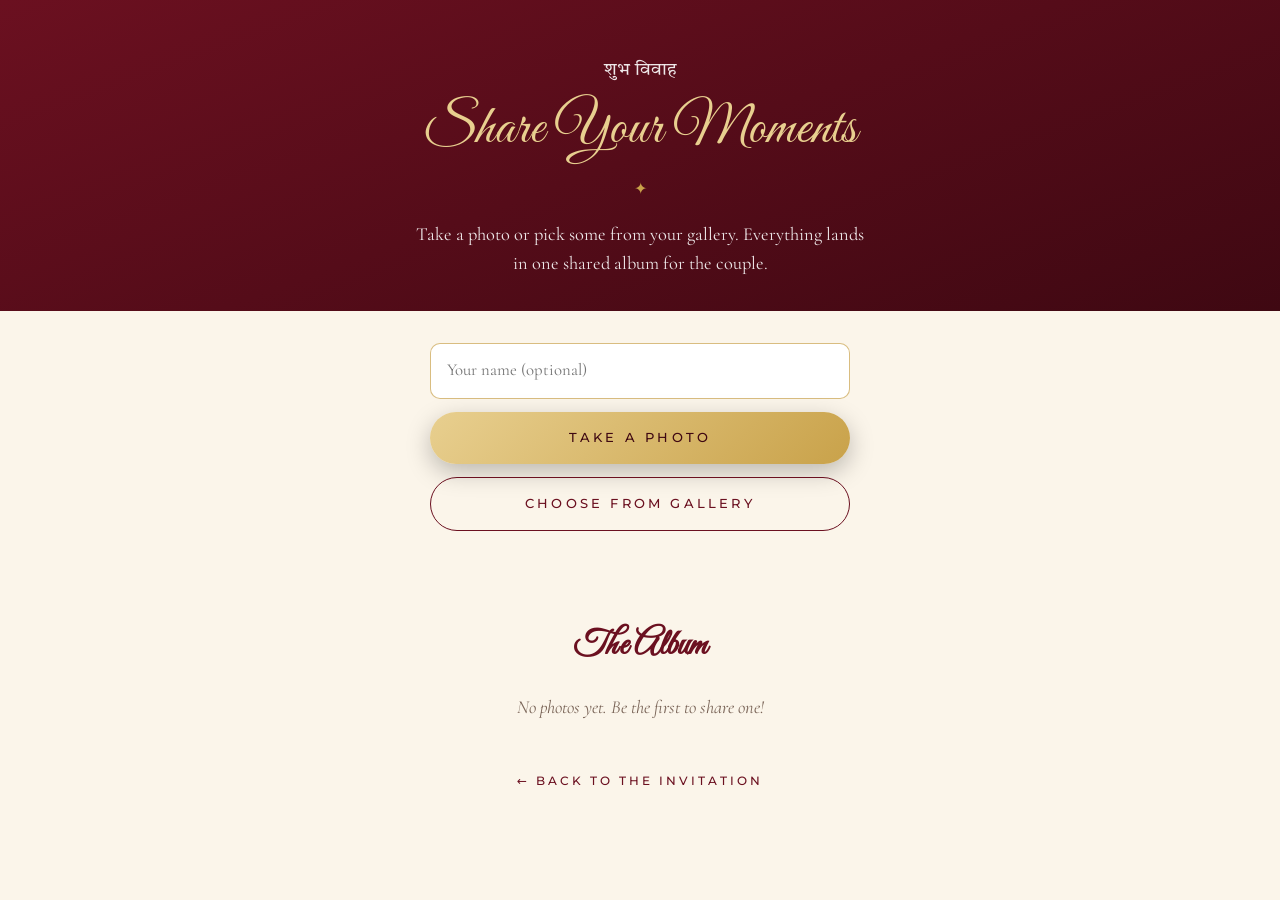
==== photos.html @ f3958f5b "Fix select arrow; add QR guest photo sharing page backed by Google Drive Co-Authored-By: Claude Sonn" ====
<!DOCTYPE html>
<html lang="en">
<head>
  <meta charset="UTF-8" />
  <meta name="viewport" content="width=device-width, initial-scale=1.0" />
  <title>Share Your Photos — Siddhartha & Prashamsa</title>
  <meta name="robots" content="noindex" />
  <meta name="theme-color" content="#6b1020" />
  <link rel="stylesheet" href="assets/fonts.css" />
  <link rel="stylesheet" href="styles.css" />
</head>
<body class="photos-page">
  <header class="photos-head">
    <p class="devanagari">शुभ विवाह</p>
    <h1 class="section-title">Share Your Moments</h1>
    <p>Take a photo or pick some from your gallery. Everything lands in one shared album for the couple.</p>
  </header>

  <main>
    <div class="upload-card" id="uploadCard" hidden>
      <input type="text" id="guestName" placeholder="Your name (optional)" aria-label="Your name (optional)" maxlength="40" autocomplete="name" />
      <label class="btn" for="cameraInput">Take a Photo</label>
      <label class="btn btn-outline" for="galleryInput">Choose from Gallery</label>
      <input type="file" id="cameraInput" accept="image/*" capture="environment" />
      <input type="file" id="galleryInput" accept="image/*" multiple />
      <p class="upload-status" id="uploadStatus" role="status"></p>
    </div>
    <p class="photos-empty" id="noBackend" hidden>Photo sharing isn't available right now.</p>

    <h2 class="photos-title" id="albumTitle" hidden>The Album</h2>
    <div class="photo-grid" id="photoGrid"></div>
  </main>

  <a class="back-link" href="./">← Back to the invitation</a>

  <script src="config.js"></script>
  <script src="photos.js"></script>
</body>
</html>
---- assets/fonts.css ----
/* Self-hosted Google Fonts (OFL licensed) */
/* latin-ext */
@font-face {
  font-family: 'Cormorant Garamond';
  font-style: italic;
  font-weight: 400;
  font-display: swap;
  src: url(fonts/cormorant-garamond-400-italic-latin-ext.woff2) format('woff2');
  unicode-range: U+0100-02BA, U+02BD-02C5, U+02C7-02CC, U+02CE-02D7, U+02DD-02FF, U+0304, U+0308, U+0329, U+1D00-1DBF, U+1E00-1E9F, U+1EF2-1EFF, U+2020, U+20A0-20AB, U+20AD-20C0, U+2113, U+2C60-2C7F, U+A720-A7FF;
}
/* latin */
@font-face {
  font-family: 'Cormorant Garamond';
  font-style: italic;
  font-weight: 400;
  font-display: swap;
  src: url(fonts/cormorant-garamond-400-italic-latin.woff2) format('woff2');
  unicode-range: U+0000-00FF, U+0131, U+0152-0153, U+02BB-02BC, U+02C6, U+02DA, U+02DC, U+0304, U+0308, U+0329, U+2000-206F, U+20AC, U+2122, U+2191, U+2193, U+2212, U+2215, U+FEFF, U+FFFD;
}
/* latin-ext */
@font-face {
  font-family: 'Cormorant Garamond';
  font-style: normal;
  font-weight: 400;
  font-display: swap;
  src: url(fonts/cormorant-garamond-400-normal-latin-ext.woff2) format('woff2');
  unicode-range: U+0100-02BA, U+02BD-02C5, U+02C7-02CC, U+02CE-02D7, U+02DD-02FF, U+0304, U+0308, U+0329, U+1D00-1DBF, U+1E00-1E9F, U+1EF2-1EFF, U+2020, U+20A0-20AB, U+20AD-20C0, U+2113, U+2C60-2C7F, U+A720-A7FF;
}
/* latin */
@font-face {
  font-family: 'Cormorant Garamond';
  font-style: normal;
  font-weight: 400;
  font-display: swap;
  src: url(fonts/cormorant-garamond-400-normal-latin.woff2) format('woff2');
  unicode-range: U+0000-00FF, U+0131, U+0152-0153, U+02BB-02BC, U+02C6, U+02DA, U+02DC, U+0304, U+0308, U+0329, U+2000-206F, U+20AC, U+2122, U+2191, U+2193, U+2212, U+2215, U+FEFF, U+FFFD;
}
/* latin-ext */
@font-face {
  font-family: 'Cormorant Garamond';
  font-style: normal;
  font-weight: 600;
  font-display: swap;
  src: url(fonts/cormorant-garamond-600-normal-latin-ext.woff2) format('woff2');
  unicode-range: U+0100-02BA, U+02BD-02C5, U+02C7-02CC, U+02CE-02D7, U+02DD-02FF, U+0304, U+0308, U+0329, U+1D00-1DBF, U+1E00-1E9F, U+1EF2-1EFF, U+2020, U+20A0-20AB, U+20AD-20C0, U+2113, U+2C60-2C7F, U+A720-A7FF;
}
/* latin */
@font-face {
  font-family: 'Cormorant Garamond';
  font-style: normal;
  font-weight: 600;
  font-display: swap;
  src: url(fonts/cormorant-garamond-600-normal-latin.woff2) format('woff2');
  unicode-range: U+0000-00FF, U+0131, U+0152-0153, U+02BB-02BC, U+02C6, U+02DA, U+02DC, U+0304, U+0308, U+0329, U+2000-206F, U+20AC, U+2122, U+2191, U+2193, U+2212, U+2215, U+FEFF, U+FFFD;
}
/* latin-ext */
@font-face {
  font-family: 'Great Vibes';
  font-style: normal;
  font-weight: 400;
  font-display: swap;
  src: url(fonts/great-vibes-400-normal-latin-ext.woff2) format('woff2');
  unicode-range: U+0100-02BA, U+02BD-02C5, U+02C7-02CC, U+02CE-02D7, U+02DD-02FF, U+0304, U+0308, U+0329, U+1D00-1DBF, U+1E00-1E9F, U+1EF2-1EFF, U+2020, U+20A0-20AB, U+20AD-20C0, U+2113, U+2C60-2C7F, U+A720-A7FF;
}
/* latin */
@font-face {
  font-family: 'Great Vibes';
  font-style: normal;
  font-weight: 400;
  font-display: swap;
  src: url(fonts/great-vibes-400-normal-latin.woff2) format('woff2');
  unicode-range: U+0000-00FF, U+0131, U+0152-0153, U+02BB-02BC, U+02C6, U+02DA, U+02DC, U+0304, U+0308, U+0329, U+2000-206F, U+20AC, U+2122, U+2191, U+2193, U+2212, U+2215, U+FEFF, U+FFFD;
}
/* latin-ext */
@font-face {
  font-family: 'Montserrat';
  font-style: normal;
  font-weight: 300;
  font-display: swap;
  src: url(fonts/montserrat-300-normal-latin-ext.woff2) format('woff2');
  unicode-range: U+0100-02BA, U+02BD-02C5, U+02C7-02CC, U+02CE-02D7, U+02DD-02FF, U+0304, U+0308, U+0329, U+1D00-1DBF, U+1E00-1E9F, U+1EF2-1EFF, U+2020, U+20A0-20AB, U+20AD-20C0, U+2113, U+2C60-2C7F, U+A720-A7FF;
}
/* latin */
@font-face {
  font-family: 'Montserrat';
  font-style: normal;
  font-weight: 300;
  font-display: swap;
  src: url(fonts/montserrat-300-normal-latin.woff2) format('woff2');
  unicode-range: U+0000-00FF, U+0131, U+0152-0153, U+02BB-02BC, U+02C6, U+02DA, U+02DC, U+0304, U+0308, U+0329, U+2000-206F, U+20AC, U+2122, U+2191, U+2193, U+2212, U+2215, U+FEFF, U+FFFD;
}
/* latin-ext */
@font-face {
  font-family: 'Montserrat';
  font-style: normal;
  font-weight: 500;
  font-display: swap;
  src: url(fonts/montserrat-500-normal-latin-ext.woff2) format('woff2');
  unicode-range: U+0100-02BA, U+02BD-02C5, U+02C7-02CC, U+02CE-02D7, U+02DD-02FF, U+0304, U+0308, U+0329, U+1D00-1DBF, U+1E00-1E9F, U+1EF2-1EFF, U+2020, U+20A0-20AB, U+20AD-20C0, U+2113, U+2C60-2C7F, U+A720-A7FF;
}
/* latin */
@font-face {
  font-family: 'Montserrat';
  font-style: normal;
  font-weight: 500;
  font-display: swap;
  src: url(fonts/montserrat-500-normal-latin.woff2) format('woff2');
  unicode-range: U+0000-00FF, U+0131, U+0152-0153, U+02BB-02BC, U+02C6, U+02DA, U+02DC, U+0304, U+0308, U+0329, U+2000-206F, U+20AC, U+2122, U+2191, U+2193, U+2212, U+2215, U+FEFF, U+FFFD;
}
/* devanagari */
@font-face {
  font-family: 'Tiro Devanagari Hindi';
  font-style: normal;
  font-weight: 400;
  font-display: swap;
  src: url(fonts/tiro-devanagari-hindi-400-normal-devanagari.woff2) format('woff2');
  unicode-range: U+0900-097F, U+1CD0-1CF9, U+200C-200D, U+20A8, U+20B9, U+20F0, U+25CC, U+A830-A839, U+A8E0-A8FF, U+11B00-11B09;
}
/* latin-ext */
@font-face {
  font-family: 'Tiro Devanagari Hindi';
  font-style: normal;
  font-weight: 400;
  font-display: swap;
  src: url(fonts/tiro-devanagari-hindi-400-normal-latin-ext.woff2) format('woff2');
  unicode-range: U+0100-02BA, U+02BD-02C5, U+02C7-02CC, U+02CE-02D7, U+02DD-02FF, U+0304, U+0308, U+0329, U+1D00-1DBF, U+1E00-1E9F, U+1EF2-1EFF, U+2020, U+20A0-20AB, U+20AD-20C0, U+2113, U+2C60-2C7F, U+A720-A7FF;
}
/* latin */
@font-face {
  font-family: 'Tiro Devanagari Hindi';
  font-style: normal;
  font-weight: 400;
  font-display: swap;
  src: url(fonts/tiro-devanagari-hindi-400-normal-latin.woff2) format('woff2');
  unicode-range: U+0000-00FF, U+0131, U+0152-0153, U+02BB-02BC, U+02C6, U+02DA, U+02DC, U+0304, U+0308, U+0329, U+2000-206F, U+20AC, U+2122, U+2191, U+2193, U+2212, U+2215, U+FEFF, U+FFFD;
}
---- styles.css ----
:root {
  --maroon: #6b1020;
  --maroon-deep: #3f0812;
  --gold: #c9a24a;
  --gold-light: #e8cf8f;
  --cream: #fbf5ea;
  --ink: #3a2a24;
  --muted: #7a6558;
  --serif: "Cormorant Garamond", Georgia, serif;
  --script: "Great Vibes", cursive;
  --sans: "Montserrat", system-ui, sans-serif;
  --deva: "Tiro Devanagari Hindi", serif;
}

* { box-sizing: border-box; margin: 0; padding: 0; }
html { scroll-behavior: smooth; }
body {
  font-family: var(--serif);
  font-size: 1.15rem;
  line-height: 1.6;
  color: var(--ink);
  background: var(--cream);
  overflow-x: hidden;
}
body.locked { overflow: hidden; height: 100vh; }
img { display: block; max-width: 100%; }

.script { font-family: var(--script); font-weight: 400; }
.devanagari { font-family: var(--deva); }
.eyebrow {
  font-family: var(--sans);
  font-size: .75rem;
  letter-spacing: .3em;
  text-transform: uppercase;
  margin: .6rem 0;
}

.btn {
  font-family: var(--sans);
  font-size: .8rem;
  letter-spacing: .25em;
  text-transform: uppercase;
  color: var(--maroon-deep);
  background: linear-gradient(135deg, var(--gold-light), var(--gold));
  border: none;
  padding: 1rem 2.2rem;
  border-radius: 999px;
  cursor: pointer;
  box-shadow: 0 8px 24px rgba(0, 0, 0, .25);
  transition: transform .2s ease, box-shadow .2s ease;
  text-decoration: none;
  display: inline-block;
}
.btn:hover { transform: translateY(-2px); box-shadow: 0 12px 28px rgba(0, 0, 0, .3); }

/* ── Cover ─────────────────────────── */
.cover {
  position: fixed; inset: 0; z-index: 100;
  display: grid; place-items: center;
  padding: 1.5rem;
  text-align: center;
  color: var(--gold-light);
  background:
    radial-gradient(circle at 50% 40%, rgba(201, 162, 74, .18), transparent 60%),
    linear-gradient(160deg, var(--maroon), var(--maroon-deep));
  transition: opacity 1s ease, transform 1s ease;
}
.cover::before {
  content: ""; position: absolute; inset: 14px;
  border: 1px solid rgba(201, 162, 74, .5);
  border-radius: 6px;
  pointer-events: none;
}
.cover.opened { opacity: 0; transform: scale(1.08); pointer-events: none; }

.petals-overlay { position: fixed; inset: 0; z-index: 150; overflow: hidden; pointer-events: none; }
.petal {
  position: absolute;
  top: -8%;
  background: radial-gradient(circle at 30% 30%, var(--gold-light), var(--gold));
  border-radius: 60% 0 60% 0;
  opacity: .9;
  animation: petal-fall linear forwards;
}
@keyframes petal-fall {
  to { transform: translateY(115vh) translateX(var(--drift, 0)) rotate(360deg); opacity: 0; }
}
@media (prefers-reduced-motion: reduce) {
  .petal { display: none; }
}
.cover-top { font-size: 1.6rem; margin-bottom: 1.5rem; }
.monogram {
  width: 140px; height: 140px; margin: 0 auto 1.5rem;
  border: 2px solid var(--gold);
  border-radius: 50%;
  display: flex; align-items: center; justify-content: center; gap: .3rem;
  font-family: var(--script); font-size: 3rem;
  box-shadow: inset 0 0 0 6px rgba(201, 162, 74, .15);
}
.monogram em { font-size: 1.8rem; font-style: normal; }
.cover-sub { font-style: italic; opacity: .85; }
.cover-names { font-size: clamp(2.6rem, 9vw, 4.5rem); line-height: 1.2; margin: .3rem 0 2rem; color: #fff; }

/* ── Music ─────────────────────────── */
.music-btn {
  position: fixed; right: 18px; bottom: 18px; z-index: 50;
  width: 48px; height: 48px; border-radius: 50%;
  border: 1px solid var(--gold);
  background: var(--maroon); color: var(--gold-light);
  font-size: 1.3rem; cursor: pointer;
  box-shadow: 0 6px 18px rgba(0, 0, 0, .3);
}
.music-btn .note { display: block; }
.music-btn.playing .note { animation: spin 4s linear infinite; }
.music-btn.muted::after {
  content: ""; position: absolute; left: 11px; right: 11px; top: 50%;
  border-top: 2px solid var(--gold-light); transform: rotate(-45deg);
}
.music-btn { display: grid; place-items: center; }
.music-btn:focus-visible, .btn:focus-visible { outline: 2px solid var(--gold-light); outline-offset: 3px; }
@keyframes spin { to { transform: rotate(360deg); } }

/* ── Hero ──────────────────────────── */
.hero {
  position: relative;
  min-height: 100vh;
  display: flex; align-items: center; justify-content: center;
  gap: clamp(2rem, 5vw, 5rem);
  text-align: center;
  color: #fff;
  padding: 3rem 1.25rem 4.5rem;
  overflow: hidden;
  background: var(--maroon-deep);
}
.hero-bg {
  position: absolute; inset: -40px;
  background-size: cover; background-position: center;
  filter: blur(28px) saturate(1.1);
  opacity: .35;
}
.hero-card {
  position: relative;
  flex: none;
  width: min(420px, 86vw, calc((100vh - 6rem) * 0.5586));
  aspect-ratio: 572 / 1024;
  background-size: cover; background-position: center;
  border-radius: 16px;
  box-shadow: 0 0 0 1px var(--gold), 0 0 0 8px rgba(201, 162, 74, .25), 0 30px 60px rgba(0, 0, 0, .45);
  container-type: inline-size;
}
/* Names written inside the empty arch of the illustration */
.arch-text {
  position: absolute;
  top: 17.6%; left: 26%; right: 26%;
  color: var(--maroon);
}
.blessing-np { color: var(--gold-light); font-size: 1.2rem; margin-bottom: .4rem; }
.arch-names { font-size: 7.8cqw; line-height: .95; }
.arch-names span { display: block; }
.arch-names em { display: block; font-style: normal; font-size: .55em; line-height: 1.1; color: #b08830; }
.hero-content { position: relative; max-width: 560px; }
.blessing-en { font-style: italic; opacity: .85; margin-bottom: 1.6rem; }
.names {
  font-weight: 600; font-size: clamp(1.7rem, 3.6vw, 2.6rem);
  letter-spacing: .06em; line-height: 1.25; margin: 1rem 0 .6rem;
}
.names span { display: block; }
.names .amp { font-family: var(--script); font-weight: 400; font-size: 1.6em; line-height: 1; color: var(--gold-light); }
.invite-line { font-style: italic; font-size: 1.15rem; opacity: .9; }
.date-line {
  font-family: var(--sans); letter-spacing: .25em; text-transform: uppercase;
  font-size: .95rem; margin-top: 1.5rem;
  padding: .7rem 0; border-top: 1px solid var(--gold); border-bottom: 1px solid var(--gold);
  display: inline-block;
}
.scroll-hint {
  position: absolute; bottom: 20px; left: 50%; transform: translateX(-50%);
  color: var(--gold-light); font-size: 2rem; text-decoration: none;
  animation: bob 2s ease-in-out infinite;
}
@keyframes bob { 50% { transform: translate(-50%, 8px); } }

/* ── Sections ──────────────────────── */
.section { padding: 5rem 1.25rem; text-align: center; position: relative; }
.families, .calendar-section, .rsvp {
  background:
    radial-gradient(circle, rgba(201, 162, 74, .16) 1px, transparent 1.5px) 0 0 / 22px 22px,
    var(--cream);
}
.section + .section:not(.ceremony)::before {
  content: ""; position: absolute; top: 0; left: 50%; transform: translateX(-50%);
  width: min(260px, 60%); height: 1px;
  background: linear-gradient(90deg, transparent, var(--gold), transparent);
}
.hp { position: absolute; left: -9999px; width: 1px; height: 1px; opacity: 0; }
.noscript { padding: 2rem; text-align: center; background: var(--maroon); color: var(--gold-light); }
.section-title {
  font-family: var(--script); font-weight: 400;
  font-size: clamp(2.4rem, 7vw, 3.5rem);
  color: var(--maroon);
  margin-bottom: 2.5rem;
  position: relative;
}
.section-title::after {
  content: "✦"; display: block;
  font-size: 1rem; color: var(--gold); margin-top: .2rem;
}
.section-title.light { color: var(--gold-light); }

.ornament { font-size: 2.5rem; color: var(--gold); margin-bottom: 1rem; }

/* Couple */
.couple { background: #fff; }
.couple-grid {
  display: grid; grid-template-columns: 1fr auto 1fr;
  align-items: center; gap: 2rem;
  max-width: 980px; margin: 0 auto;
}
.person h3 { font-size: 2.4rem; color: var(--maroon); margin: 1.2rem 0 .3rem; }
.role { font-family: var(--sans); font-size: .7rem; letter-spacing: .3em; text-transform: uppercase; color: var(--gold); }
.frame {
  width: 240px; height: 300px; margin: 0 auto;
  border-radius: 140px 140px 12px 12px;
  padding: 8px;
  background: linear-gradient(135deg, var(--gold-light), var(--gold));
  box-shadow: 0 16px 40px rgba(107, 16, 32, .2);
}
.portrait {
  width: 100%; height: 100%;
  border-radius: 132px 132px 8px 8px;
  background: var(--cream) no-repeat;
}
.heart { font-family: var(--script); font-size: 4rem; color: var(--gold); }


/* Families */
.family-grid {
  display: grid; grid-template-columns: 1fr 1fr; gap: 2rem;
  max-width: 820px; margin: 0 auto 2rem;
}
.family {
  padding: 2rem 1rem;
  border-top: 1px solid var(--gold); border-bottom: 1px solid var(--gold);
}
.family .eyebrow { color: var(--gold); margin-top: 0; }
.parent-name { font-size: 1.45rem; color: var(--maroon); font-weight: 600; line-height: 1.3; }
.home { font-style: italic; color: var(--muted); margin-top: .6rem; }
.announce { color: var(--maroon); max-width: 520px; margin: 0 auto; line-height: 2; }

/* Ceremony */
.ceremony {
  background: linear-gradient(160deg, var(--maroon), var(--maroon-deep));
  color: #fff;
}
.big-date {
  display: flex; align-items: center; justify-content: center; gap: 1.5rem;
  margin: 1.5rem auto 1rem; max-width: 560px;
}
.bd-side {
  flex: 1; padding: .7rem 0;
  border-top: 1px solid var(--gold); border-bottom: 1px solid var(--gold);
  font-family: var(--sans); font-size: .85rem; letter-spacing: .2em; text-transform: uppercase;
}
.bd-main { display: flex; flex-direction: column; line-height: 1.1; }
.bd-main strong { font-size: 4.5rem; color: var(--gold-light); font-weight: 600; }
.bd-main small { font-family: var(--sans); font-size: .7rem; letter-spacing: .3em; text-transform: uppercase; }
.venue-addr { font-style: italic; color: var(--gold-light); }
.sub-title {
  font-family: var(--script); font-weight: 400; font-size: 2.4rem;
  color: var(--gold-light); margin: 3rem 0 1.2rem;
}
.countdown { display: flex; justify-content: center; gap: 1rem; flex-wrap: wrap; }
.countdown div {
  width: 110px; padding: 1.2rem .5rem;
  border: 1px solid rgba(201, 162, 74, .6); border-radius: 10px;
  background: rgba(255, 255, 255, .04);
}
.countdown span { display: block; font-size: 2.6rem; font-weight: 600; color: var(--gold-light); line-height: 1; }
.countdown small { font-family: var(--sans); font-size: .65rem; letter-spacing: .25em; text-transform: uppercase; }
.countdown-done { font-size: 1.6rem; color: var(--gold-light); }

/* Calendar */
.calendar {
  max-width: 380px; margin: 0 auto;
  background: #fff; border-radius: 14px; padding: 1.5rem;
  border: 1px solid rgba(201, 162, 74, .5);
  box-shadow: 0 10px 30px rgba(107, 16, 32, .08);
}
.cal-title { font-family: var(--script); font-weight: 400; font-size: 2.2rem; color: var(--maroon); margin-bottom: .8rem; }
.cal-grid { display: grid; grid-template-columns: repeat(7, 1fr); gap: 4px; }
.cal-grid span { aspect-ratio: 1; display: grid; place-items: center; font-size: 1rem; border-radius: 50%; }
.cal-grid .dow { font-family: var(--sans); font-size: .65rem; letter-spacing: .1em; color: var(--gold); text-transform: uppercase; }
.cal-grid .wedding-day {
  background: var(--maroon); color: #fff; font-weight: 600; position: relative;
  box-shadow: 0 0 0 3px var(--gold-light);
}
.cal-grid .wedding-day::after {
  content: "♥"; position: absolute; top: -8px; right: -4px;
  font-size: .75rem; color: var(--gold);
}
.cal-actions { display: flex; flex-wrap: wrap; gap: .8rem; justify-content: center; margin-top: 1.8rem; }
.btn-outline { background: transparent; border: 1px solid var(--maroon); color: var(--maroon); box-shadow: none; }

/* Venue */
.map-section { background: #fff; }
.venue-name { font-size: 1.5rem; color: var(--maroon); margin-bottom: 1.5rem; }
.map-section .btn { margin-top: 1.8rem; }

/* Forms */
.card-form {
  max-width: 460px; margin: 0 auto;
  display: flex; flex-direction: column; gap: .8rem;
}
.card-form input, .card-form select, .card-form textarea {
  font: inherit; font-size: 1.05rem;
  padding: .85rem 1rem; border-radius: 10px;
  border: 1px solid rgba(201, 162, 74, .7); background: #fff; color: var(--ink);
}
.card-form select {
  -webkit-appearance: none; appearance: none;
  padding-right: 2.8rem; cursor: pointer;
  background:
    url("data:image/svg+xml,%3Csvg xmlns='http://www.w3.org/2000/svg' width='14' height='9' viewBox='0 0 14 9' fill='none' stroke='%236b1020' stroke-width='1.8' stroke-linecap='round' stroke-linejoin='round'%3E%3Cpath d='M1 1.5l6 6 6-6'/%3E%3C/svg%3E")
    no-repeat right 1.1rem center / 14px 9px,
    #fff;
}
.card-form input:focus, .card-form select:focus, .card-form textarea:focus {
  outline: 2px solid var(--gold); outline-offset: 1px;
}
.card-form .btn { align-self: center; margin-top: .4rem; }
.card-form .btn:disabled { opacity: .6; cursor: wait; }
.card-form input:disabled { opacity: .55; background: var(--cream); cursor: not-allowed; }
.form-status { min-height: 1.4em; font-style: italic; color: var(--maroon); }

.checkbox-field {
  display: flex; align-items: center; gap: .6rem;
  font-family: var(--sans); font-size: .85rem; color: var(--muted);
  cursor: pointer;
}
.checkbox-field input { width: 1.1rem; height: 1.1rem; accent-color: var(--gold); cursor: pointer; }

.guestbook { background: #fff; }
.card-form [hidden] { display: none; }
.wishes {
  max-width: 760px; margin: 2.5rem auto 0;
  display: grid; gap: 1rem; grid-template-columns: repeat(auto-fit, minmax(260px, 1fr));
}
.wish {
  text-align: left; background: var(--cream); padding: 1.2rem 1.4rem; border-radius: 12px;
  border-left: 3px solid var(--gold);
}
.wish cite { display: block; margin-top: .5rem; font-style: normal; color: var(--maroon); font-weight: 600; }
.no-wishes { font-style: italic; color: var(--muted); grid-column: 1 / -1; }

/* Gallery */
/* Map */
.map-wrap { max-width: 980px; margin: 0 auto; border-radius: 14px; overflow: hidden; border: 4px solid var(--gold-light); }
.map-wrap iframe { width: 100%; height: 380px; border: 0; display: block; }

/* Footer */
.footer {
  text-align: center; padding: 3rem 1rem;
  background: var(--maroon-deep); color: var(--gold-light);
}
.closing { font-style: italic; font-size: 1.3rem; margin-bottom: .5rem; }
.footer .script { font-size: 2.6rem; }
.hashtag { font-family: var(--sans); font-size: .8rem; letter-spacing: .2em; margin-top: .5rem; }
.music-credit { font-family: var(--sans); font-size: .65rem; opacity: .55; margin-top: 1.5rem; }

/* Scroll reveal */
.reveal { opacity: 0; transform: translateY(24px); transition: opacity .9s ease, transform .9s ease; }
.reveal.visible { opacity: 1; transform: none; }


@media (max-width: 860px) {
  .hero { flex-direction: column; padding-top: 2rem; }
}

@media (max-width: 720px) {
  .names { font-size: 1.45rem; letter-spacing: .03em; }
  .hero-content { max-width: 100%; }
  .couple-grid { grid-template-columns: 1fr; }
  .frame { width: 200px; height: 250px; }
  .section { padding: 4rem 16px; }
  .family-grid { grid-template-columns: 1fr; gap: 1rem; }
  .big-date { gap: .8rem; }
  .bd-main strong { font-size: 3.5rem; }
  .bd-side { font-size: .7rem; letter-spacing: .12em; }
  .countdown { gap: .5rem; }
  .countdown div { width: 72px; padding: .9rem .3rem; }
  .countdown span { font-size: 1.8rem; }
  .map-wrap iframe { height: 300px; }
}

@media (prefers-reduced-motion: reduce) {
  html { scroll-behavior: auto; }
  .reveal { opacity: 1; transform: none; transition: none; }
  .scroll-hint, .music-btn.playing .note { animation: none; }
}

/* Ceremony + family additions */
.ceremony-sub { color: var(--gold-light); font-size: 1.5rem; margin-bottom: .4rem; }
.ceremony-desc { font-style: italic; max-width: 520px; margin: 0 auto 1rem; opacity: .9; }
.nepali-date { color: var(--gold-light); margin-bottom: .4rem; }
.family-invite { font-size: 1rem; margin-top: .8rem; max-width: 330px; margin-inline: auto; }
.blessing-closing { max-width: 560px; margin: 0 auto 1rem; font-size: 1.1rem; opacity: .9; }
.signoff { font-family: var(--script); font-size: 1.8rem; color: #fff; }
.ornament-sm { font-size: 1.6rem; color: var(--gold); margin: 1rem 0; }

/* Guest photo sharing */
.share-photos { background: linear-gradient(160deg, var(--maroon), var(--maroon-deep)); color: #fff; }
.share-photos p { max-width: 460px; margin: 0 auto 1.4rem; }
.qr-card {
  display: inline-block; background: #fff; padding: 1rem; border-radius: 14px;
  box-shadow: 0 0 0 1px var(--gold), 0 0 0 7px rgba(201, 162, 74, .25), 0 18px 40px rgba(0, 0, 0, .35);
  margin-bottom: 1.4rem;
}
.qr-card img { width: 190px; height: 190px; }
.qr-card small { display: block; margin-top: .4rem; font-family: var(--sans); font-size: .6rem; letter-spacing: .25em; text-transform: uppercase; color: var(--maroon); }

.photos-head { padding: 3.5rem 1.25rem 2rem; text-align: center; color: #fff; background: linear-gradient(160deg, var(--maroon), var(--maroon-deep)); }
.photos-head .section-title { color: var(--gold-light); margin-bottom: 1rem; }
.photos-head p { max-width: 460px; margin: 0 auto; opacity: .9; }
.upload-card { max-width: 460px; margin: 0 auto; padding: 2rem 1.25rem; display: flex; flex-direction: column; gap: .8rem; text-align: center; }
.upload-card input[type="text"] { font: inherit; font-size: 1.05rem; padding: .85rem 1rem; border-radius: 10px; border: 1px solid rgba(201, 162, 74, .7); background: #fff; color: var(--ink); }
.upload-card input[type="text"]:focus { outline: 2px solid var(--gold); outline-offset: 1px; }
.upload-card input[type="file"] { display: none; }
.upload-card .upload-status { min-height: 1.4em; font-style: italic; color: var(--maroon); }
.photo-grid { max-width: 1080px; margin: 0 auto; padding: 0 1rem 3rem; display: grid; gap: .6rem; grid-template-columns: repeat(auto-fill, minmax(150px, 1fr)); }
.photo-grid a { display: block; aspect-ratio: 1; border-radius: 10px; overflow: hidden; background: var(--cream); }
.photo-grid img { width: 100%; height: 100%; object-fit: cover; transition: transform .3s ease; }
.photo-grid a:hover img { transform: scale(1.05); }
.photos-title { text-align: center; font-family: var(--script); font-size: 2.2rem; color: var(--maroon); margin: 1rem 0 1.2rem; }
.photos-empty { grid-column: 1 / -1; text-align: center; font-style: italic; color: var(--muted); }
.back-link { display: block; text-align: center; padding: 0 0 3rem; font-family: var(--sans); font-size: .75rem; letter-spacing: .25em; text-transform: uppercase; color: var(--maroon); text-decoration: none; }
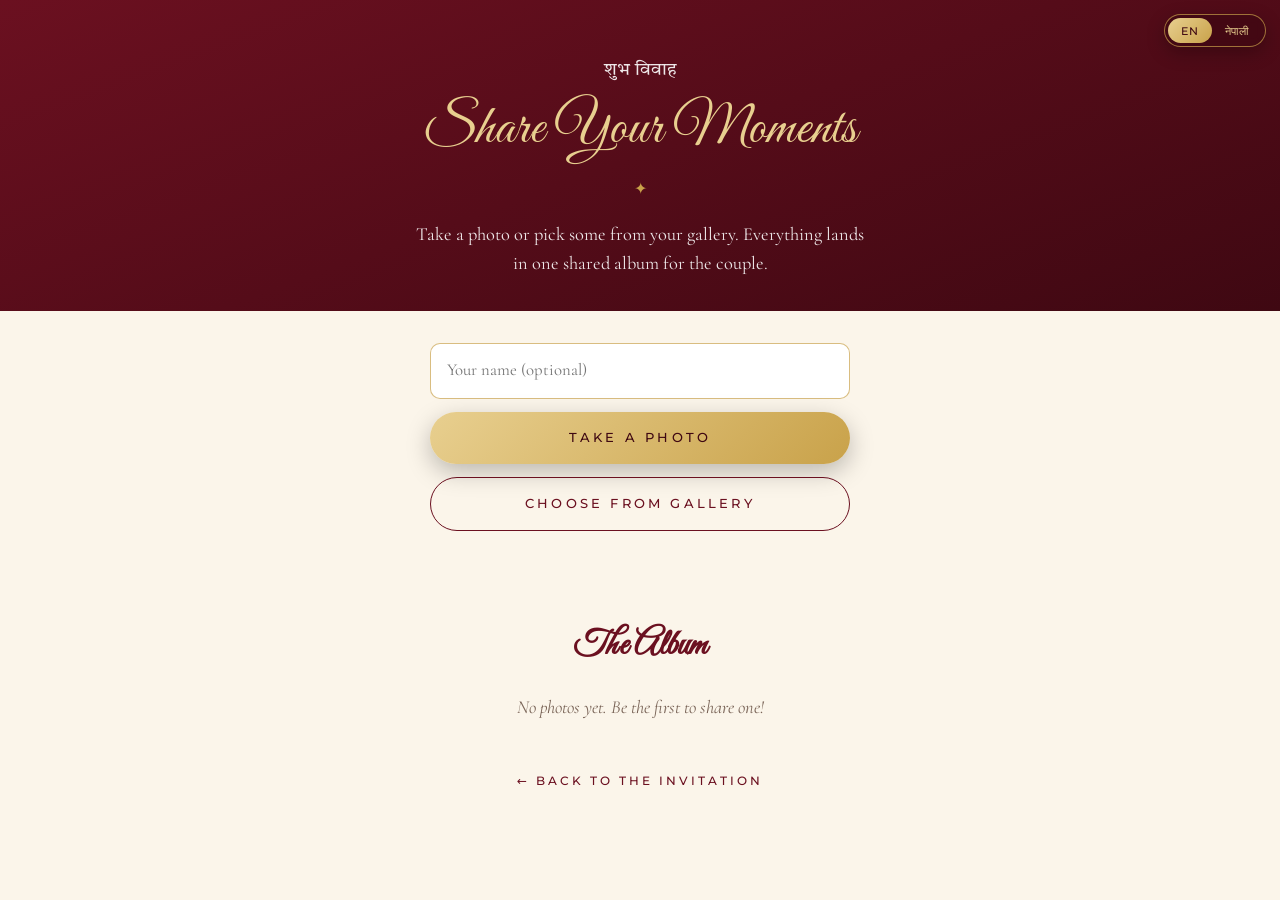
==== commit 3415cc94: "Add English/Nepali language toggle across the invitation and photo page Co-Authored-By: Claude Sonne" ====
--- a/photos.html
+++ b/photos.html
@@ -12,28 +12,29 @@
 <body class="photos-page">
   <header class="photos-head">
     <p class="devanagari">शुभ विवाह</p>
-    <h1 class="section-title">Share Your Moments</h1>
-    <p>Take a photo or pick some from your gallery. Everything lands in one shared album for the couple.</p>
+    <h1 class="section-title" data-i18n="shareTitle">Share Your Moments</h1>
+    <p data-i18n="photosIntro">Take a photo or pick some from your gallery. Everything lands in one shared album for the couple.</p>
   </header>
 
   <main>
     <div class="upload-card" id="uploadCard" hidden>
-      <input type="text" id="guestName" placeholder="Your name (optional)" aria-label="Your name (optional)" maxlength="40" autocomplete="name" />
-      <label class="btn" for="cameraInput">Take a Photo</label>
-      <label class="btn btn-outline" for="galleryInput">Choose from Gallery</label>
+      <input type="text" id="guestName" placeholder="Your name (optional)" data-i18n-ph="yourNameOpt" data-i18n-aria="yourNameOpt" aria-label="Your name (optional)" maxlength="40" autocomplete="name" />
+      <label class="btn" for="cameraInput" data-i18n="takePhoto">Take a Photo</label>
+      <label class="btn btn-outline" for="galleryInput" data-i18n="chooseGallery">Choose from Gallery</label>
       <input type="file" id="cameraInput" accept="image/*" capture="environment" />
       <input type="file" id="galleryInput" accept="image/*" multiple />
       <p class="upload-status" id="uploadStatus" role="status"></p>
     </div>
-    <p class="photos-empty" id="noBackend" hidden>Photo sharing isn't available right now.</p>
+    <p class="photos-empty" id="noBackend" data-i18n="photosOff" hidden>Photo sharing isn't available right now.</p>
 
-    <h2 class="photos-title" id="albumTitle" hidden>The Album</h2>
+    <h2 class="photos-title" id="albumTitle" data-i18n="album" hidden>The Album</h2>
     <div class="photo-grid" id="photoGrid"></div>
   </main>
 
-  <a class="back-link" href="./">← Back to the invitation</a>
+  <a class="back-link" href="./" data-i18n="back">← Back to the invitation</a>
 
   <script src="config.js"></script>
+  <script src="lang.js"></script>
   <script src="photos.js"></script>
 </body>
 </html>
--- a/styles.css
+++ b/styles.css
@@ -433,3 +433,43 @@
 .photos-title { text-align: center; font-family: var(--script); font-size: 2.2rem; color: var(--maroon); margin: 1rem 0 1.2rem; }
 .photos-empty { grid-column: 1 / -1; text-align: center; font-style: italic; color: var(--muted); }
 .back-link { display: block; text-align: center; padding: 0 0 3rem; font-family: var(--sans); font-size: .75rem; letter-spacing: .25em; text-transform: uppercase; color: var(--maroon); text-decoration: none; }
+
+/* Language toggle */
+.lang-toggle {
+  position: fixed; top: 14px; right: 14px; z-index: 160;
+  display: flex; padding: 3px; border-radius: 999px;
+  background: rgba(63, 8, 18, .72); backdrop-filter: blur(6px);
+  border: 1px solid rgba(201, 162, 74, .7);
+  box-shadow: 0 6px 18px rgba(0, 0, 0, .25);
+}
+.lang-toggle button {
+  font-family: var(--sans); font-size: .7rem; letter-spacing: .08em;
+  padding: .35rem .8rem; border: 0; border-radius: 999px; cursor: pointer;
+  background: transparent; color: var(--gold-light);
+}
+.lang-toggle button[aria-pressed="true"] { background: linear-gradient(135deg, var(--gold-light), var(--gold)); color: var(--maroon-deep); }
+.lang-toggle button:focus-visible { outline: 2px solid var(--gold-light); outline-offset: 2px; }
+
+/* Nepali: Devanagari-first fonts, and no letter-spacing or capitals (they break Devanagari conjuncts) */
+html[lang="ne"] {
+  --serif: "Tiro Devanagari Hindi", "Cormorant Garamond", Georgia, serif;
+  --script: "Tiro Devanagari Hindi", serif;
+  --sans: "Tiro Devanagari Hindi", "Montserrat", sans-serif;
+}
+html[lang="ne"] :is(.eyebrow, .btn, .date-line, .bd-side, .bd-main small, .countdown small, .role, .cal-grid .dow,
+  .names, .hashtag, .qr-card small, .back-link, .lang-toggle button, .checkbox-field, .music-credit) {
+  letter-spacing: 0; text-transform: none;
+}
+html[lang="ne"] .section-title { line-height: 1.35; }
+html[lang="ne"] .arch-names { line-height: 1.25; }
+html[lang="ne"] .eyebrow { font-size: .95rem; }
+html[lang="ne"] .role { font-size: .95rem; }
+html[lang="ne"] .btn { font-size: 1rem; }
+html[lang="ne"] .date-line { font-size: 1.1rem; }
+html[lang="ne"] .bd-side { font-size: 1rem; }
+html[lang="ne"] .bd-main small { font-size: .95rem; }
+html[lang="ne"] .countdown small { font-size: .9rem; }
+html[lang="ne"] .cal-grid .dow { font-size: .85rem; }
+html[lang="ne"] .qr-card small, html[lang="ne"] .hashtag, html[lang="ne"] .back-link { font-size: .9rem; }
+html[lang="ne"] .checkbox-field { font-size: 1rem; }
+html[lang="ne"] .lang-toggle button { font-size: .8rem; }
